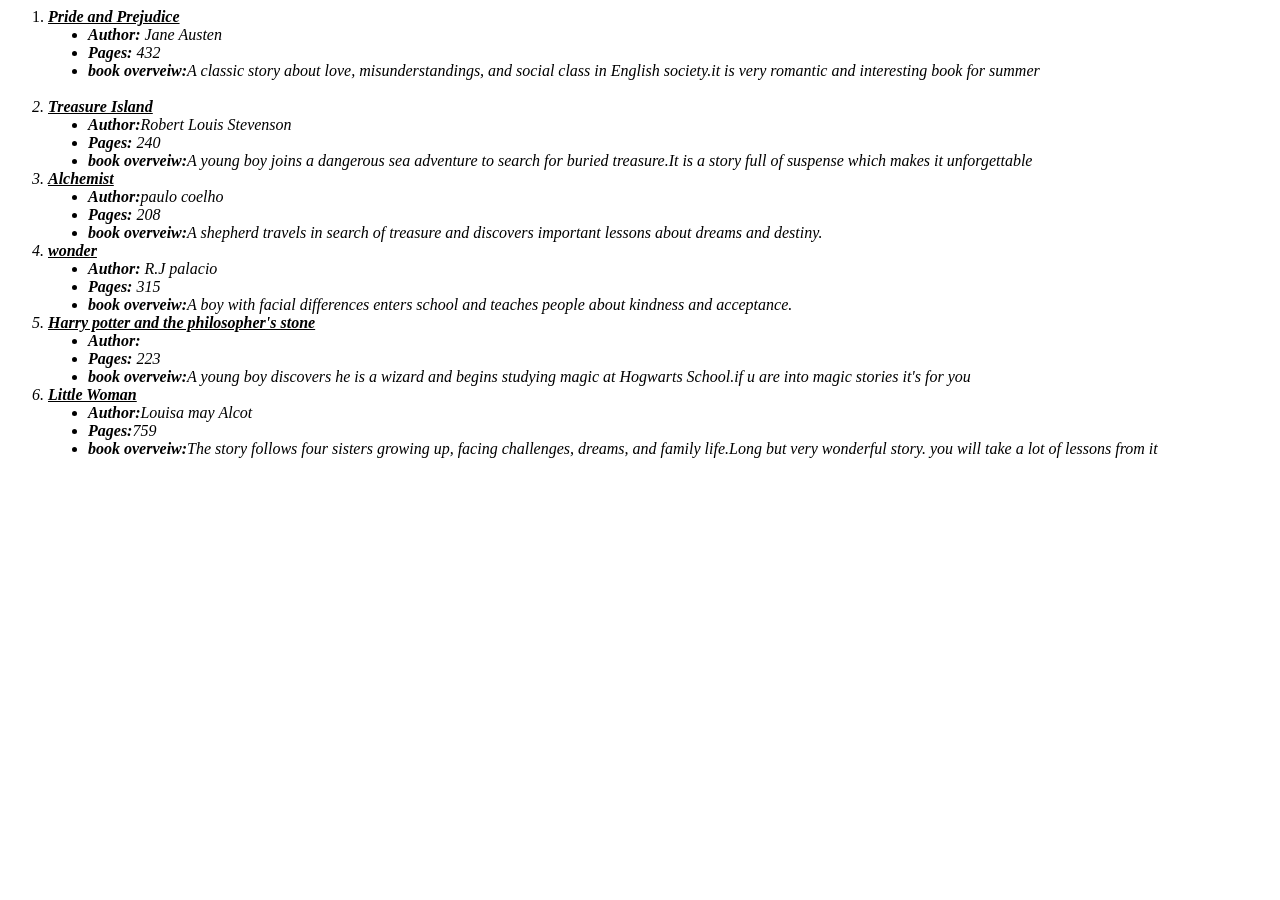
==== Fiction.html @ fae801c6 "Add files via upload" ====
<html>
  <body>
    <ol type=1>
      <li><u><b><i>Pride and Prejudice</li></b></u></li>
<ul type="disc">
<li><b>Author:</b> Jane Austen</li>
<li><b>Pages:</b> 432</li>
<li><b>book overveiw:</b>A classic story about love, misunderstandings, and social class in English society.it is very romantic and interesting book for summer</li>
</ul>
</li><br>
<li><u><b><i>Treasure Island</li></b></u></li>
<ul type="disc">
<li><b>Author:</b>Robert Louis Stevenson</li>
<li><b>Pages:</b> 240</li>
<li><b>book overveiw:</b>A young boy joins a dangerous sea adventure to search for buried treasure.It is a story full of suspense which makes it unforgettable</li>
</ul></li>
<li><u><b><i>Alchemist</li></b></u></li>
<ul type="disc">
<li><b>Author:</b>paulo coelho</li>
<li><b>Pages:</b> 208</li>
<li><b>book overveiw:</b>A shepherd travels in search of treasure and discovers important lessons about dreams and destiny.</li>
</ul></li>
<li><u><b><i>wonder</li></b></u></li>
<ul type="disc">
<li><b>Author:</b> R.J palacio</li>
<li><b>Pages:</b> 315</li>
<li><b>book overveiw:</b>A boy with facial differences enters school and teaches people about kindness and acceptance.</li>
</ul></li>
<li><u><b><i>Harry potter and the philosopher's stone</li></b></u></li>
<ul type="disc">
<li><b>Author:</b></li>
<li><b>Pages:</b> 223</li>
<li><b>book overveiw:</b>A young boy discovers he is a wizard and begins studying magic at Hogwarts School.if u are into magic stories it's for you</li>
</ul></li>
<li><u><b><i>Little Woman</i></b></u></u><ul type="disc">
<li><b>Author:</b>Louisa may Alcot </li>
<li><b>Pages:</b>759</li>
<li><b>book overveiw:</b>The story follows four sisters growing up, facing challenges, dreams, and family life.Long but very wonderful story. you will take a lot of lessons from it </li>
  </body>
</html>
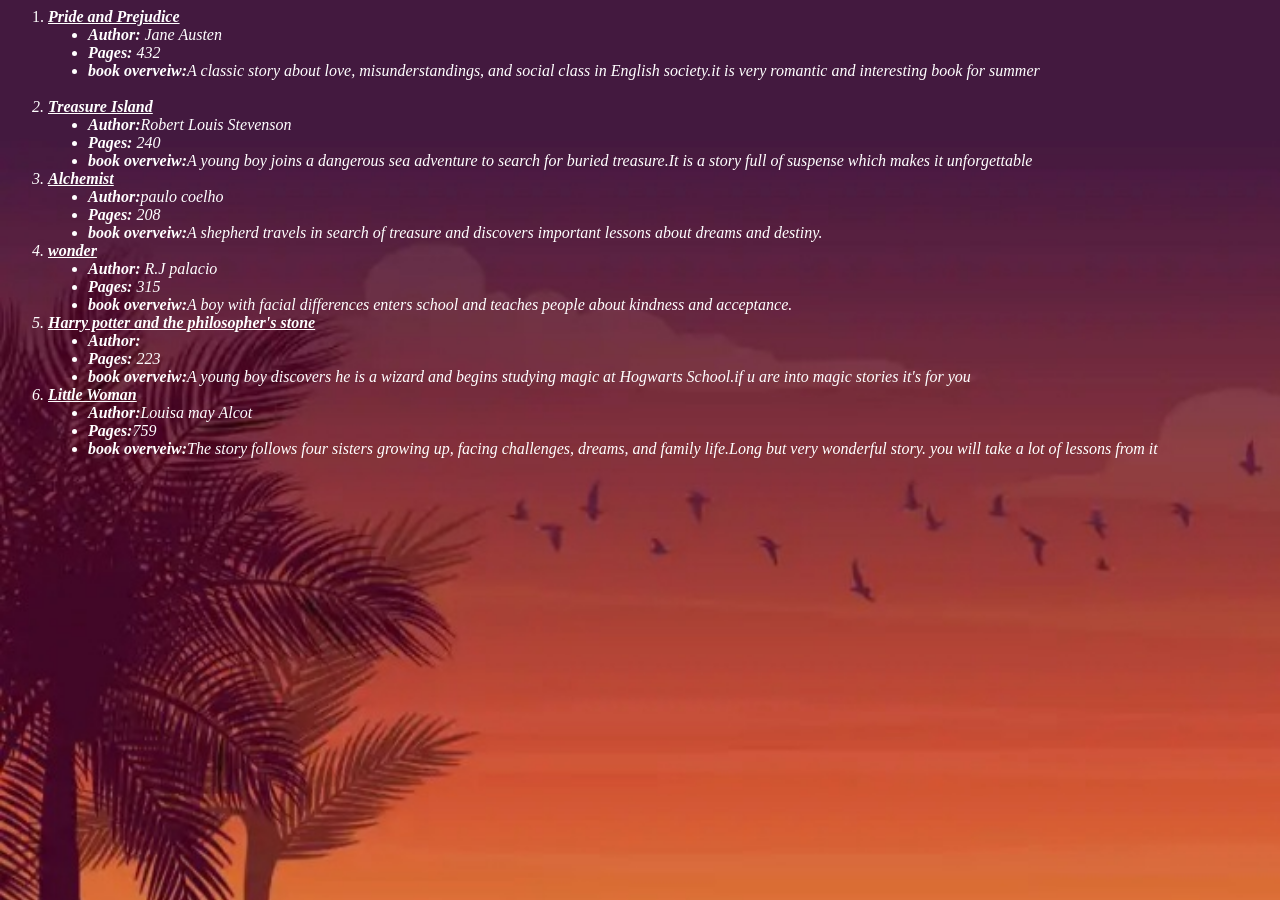
==== commit e190de6e: "Update Fiction.html" ====
--- a/Fiction.html
+++ b/Fiction.html
@@ -1,4 +1,6 @@
-<html>
+<html> 
+  <head><link rel="stylesheet" href="Cssf.css">
+  </head>
   <body>
     <ol type=1>
       <li><u><b><i>Pride and Prejudice</li></b></u></li>
@@ -37,4 +39,4 @@
 <li><b>Pages:</b>759</li>
 <li><b>book overveiw:</b>The story follows four sisters growing up, facing challenges, dreams, and family life.Long but very wonderful story. you will take a lot of lessons from it </li>
   </body>
-</html>+</html>
--- a/Cssf.css
+++ b/Cssf.css
@@ -0,0 +1,9 @@
+body {
+    
+    background-image: url('Fiction2.jpg');
+    background-size: cover;
+    background-repeat: no-repeat;
+    background-attachment: fixed;
+    background-position: center;
+    color: white;
+  }
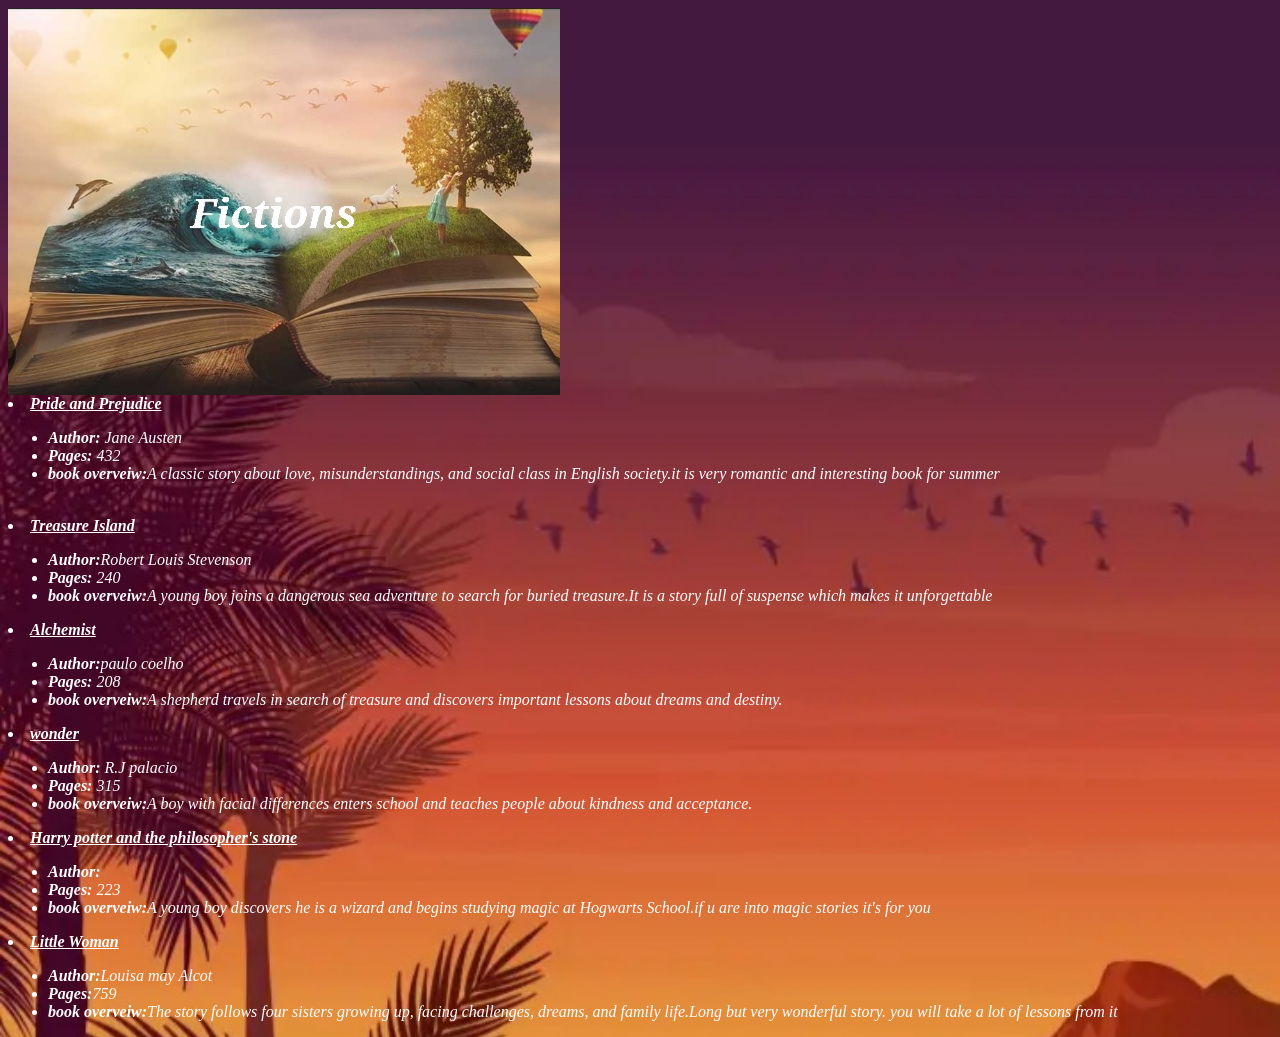
==== commit 5b08bf18: "Update Fiction.html" ====
--- a/Fiction.html
+++ b/Fiction.html
@@ -2,6 +2,7 @@
   <head><link rel="stylesheet" href="Cssf.css">
   </head>
   <body>
+    <img src="Fiction.jpg" alt="my image"
     <ol type=1>
       <li><u><b><i>Pride and Prejudice</li></b></u></li>
 <ul type="disc">
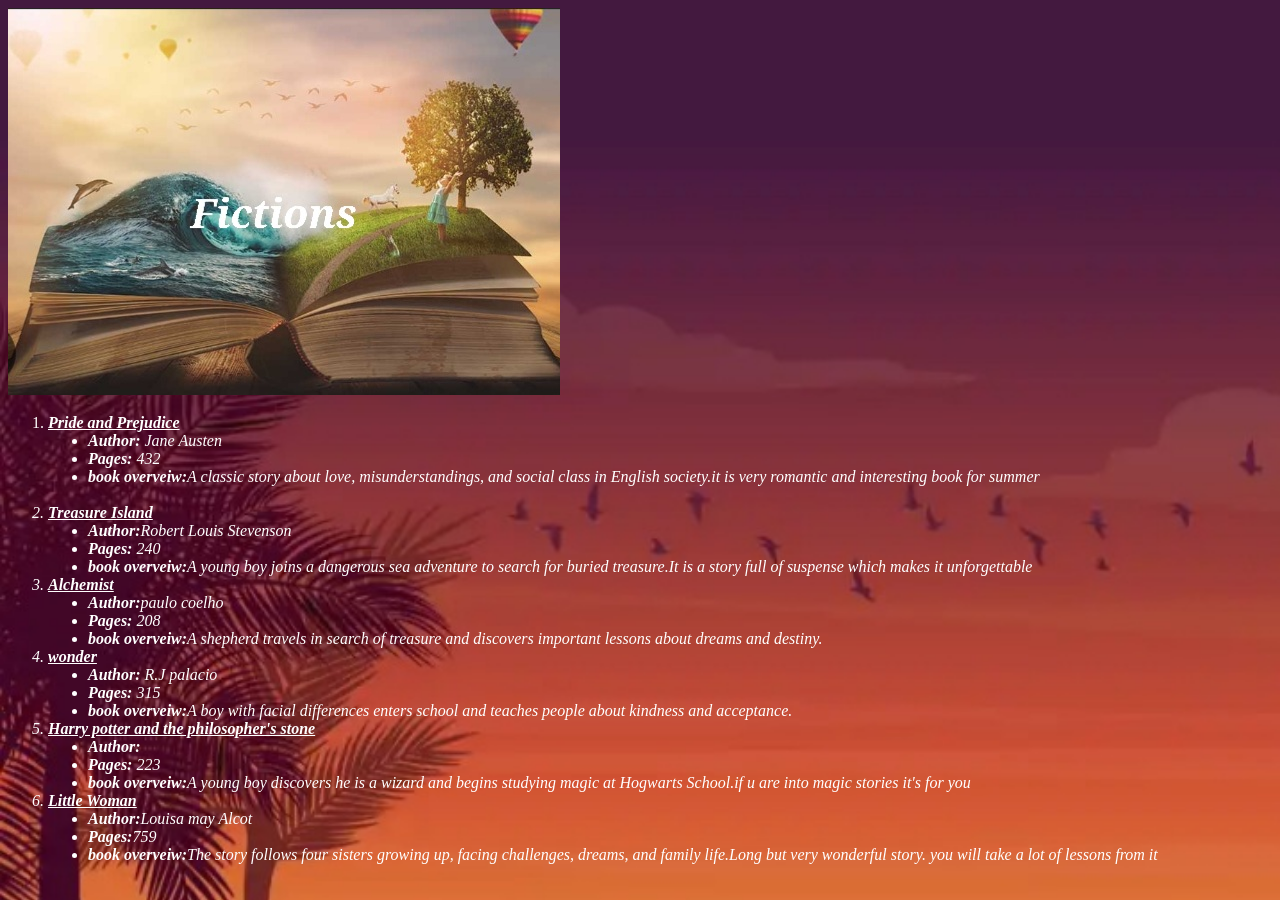
==== commit 7663fa2d: "Update Fiction.html" ====
--- a/Fiction.html
+++ b/Fiction.html
@@ -2,7 +2,8 @@
   <head><link rel="stylesheet" href="Cssf.css">
   </head>
   <body>
-    <img src="Fiction.jpg" alt="my image"
+    <img src="Fiction.jpg" alt="my image">
+    <h3></h3>
     <ol type=1>
       <li><u><b><i>Pride and Prejudice</li></b></u></li>
 <ul type="disc">
@@ -38,6 +39,6 @@
 <li><u><b><i>Little Woman</i></b></u></u><ul type="disc">
 <li><b>Author:</b>Louisa may Alcot </li>
 <li><b>Pages:</b>759</li>
-<li><b>book overveiw:</b>The story follows four sisters growing up, facing challenges, dreams, and family life.Long but very wonderful story. you will take a lot of lessons from it </li>
+<li><b>book overveiw:</b>The story follows four sisters growing up, facing challenges, dreams, and family life.Long but very wonderful story. you will take a lot of lessons from it </li></ul></ol>
   </body>
 </html>
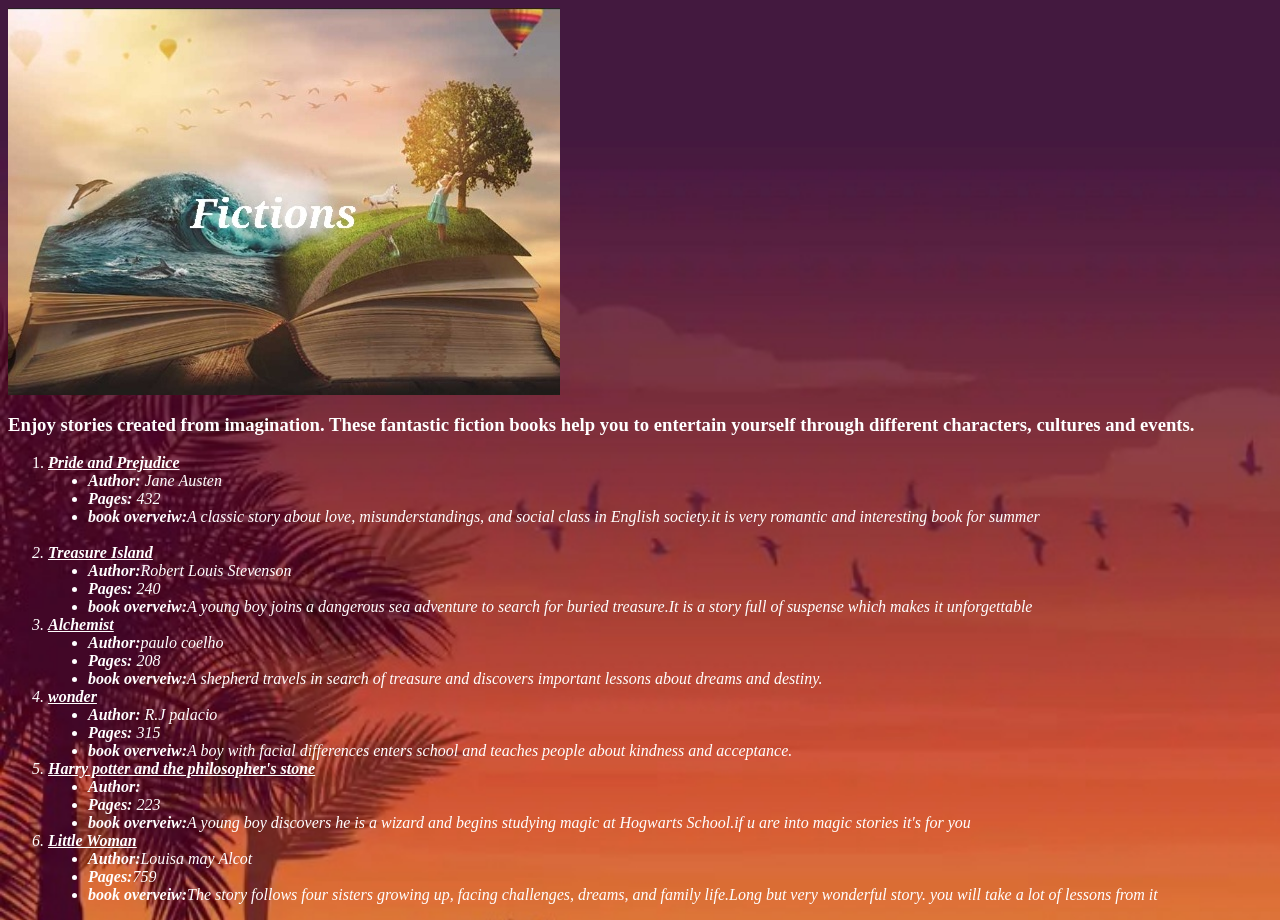
==== commit 6d1cb57b: "Update Fiction.html" ====
--- a/Fiction.html
+++ b/Fiction.html
@@ -3,7 +3,7 @@
   </head>
   <body>
     <img src="Fiction.jpg" alt="my image">
-    <h3></h3>
+    <h3>Enjoy stories created from imagination. These fantastic fiction books help you to entertain yourself through different characters, cultures and events.</h3>
     <ol type=1>
       <li><u><b><i>Pride and Prejudice</li></b></u></li>
 <ul type="disc">
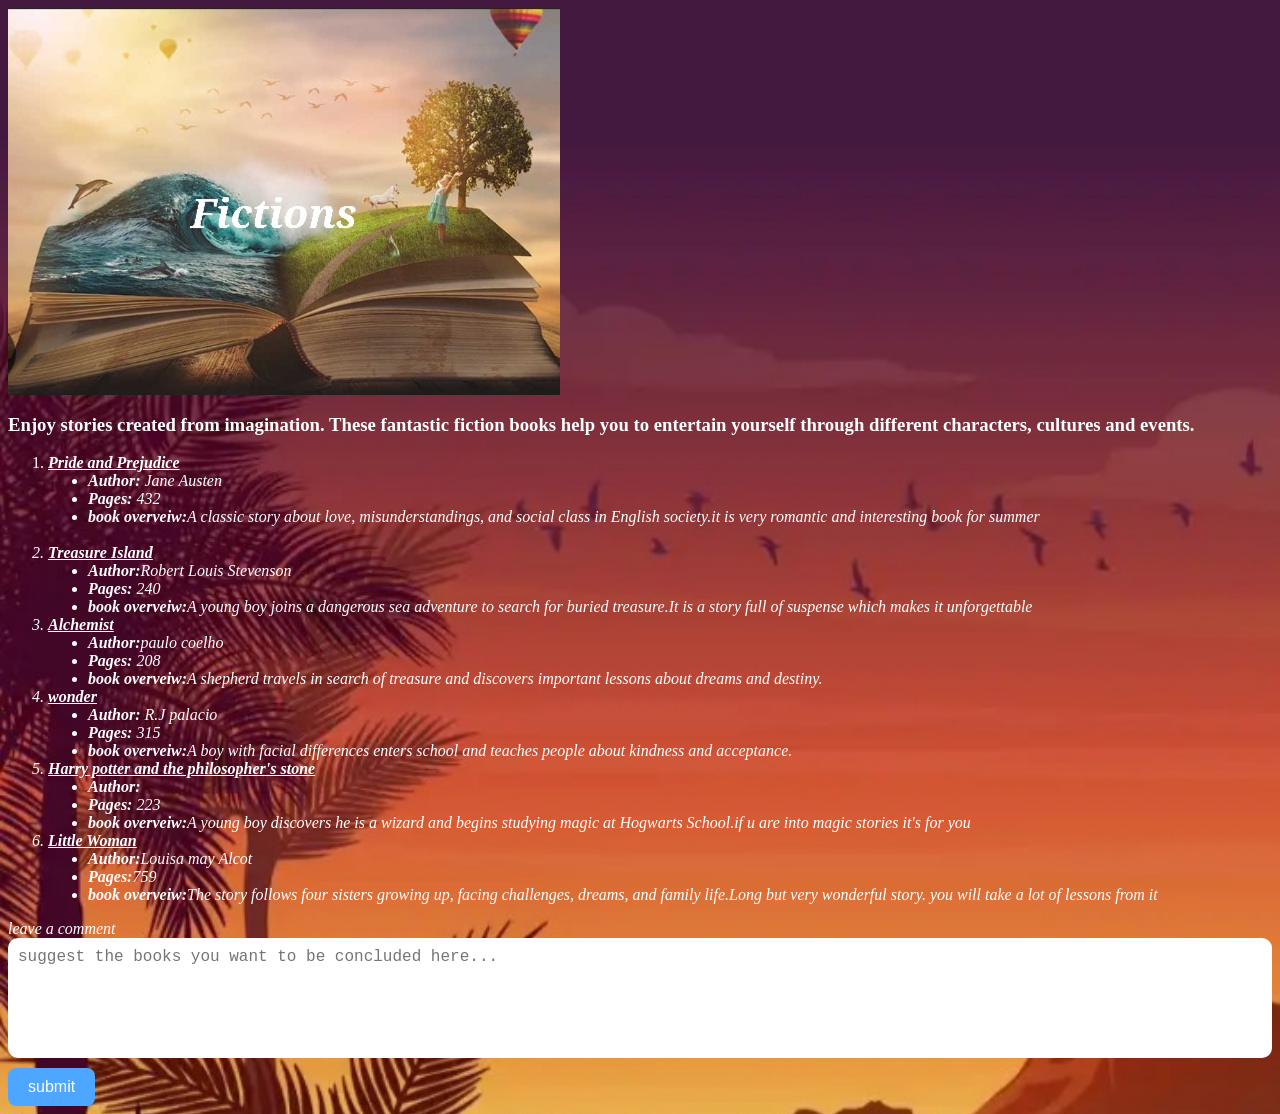
==== commit ba1f848c: "Update Fiction.html" ====
--- a/Fiction.html
+++ b/Fiction.html
@@ -39,6 +39,10 @@
 <li><u><b><i>Little Woman</i></b></u></u><ul type="disc">
 <li><b>Author:</b>Louisa may Alcot </li>
 <li><b>Pages:</b>759</li>
-<li><b>book overveiw:</b>The story follows four sisters growing up, facing challenges, dreams, and family life.Long but very wonderful story. you will take a lot of lessons from it </li></ul></ol>
+<li><b>book overveiw:</b>The story follows four sisters growing up, facing challenges, dreams, and family life.Long but very wonderful story. you will take a lot of lessons from it </li></ul></li></ol>
+  <div class="comment-box">leave a comment</div>
+<textarea placeholder="suggest the books you want to be concluded here..."></textarea>
+<button>submit</button>
+</div>
   </body>
 </html>
--- a/Cssf.css
+++ b/Cssf.css
@@ -6,4 +6,38 @@
     background-attachment: fixed;
     background-position: center;
     color: white;
-  }+  background-image: url('Fiction2.jpg');
+    background-size: cover;
+    background-repeat: no-repeat;
+    background-attachment: fixed;
+    background-position: center;
+    color: white;
+  
+  comment-box{
+            width: 300px;
+  }
+
+        textarea{
+            width: 100%;
+            height: 120px;
+            padding: 10px;
+            border-radius: 10px;
+            border: none;
+            resize: none;
+            font-size: 16px;
+        }
+
+        button{
+            margin-top: 10px;
+            padding: 10px 20px;
+            border: none;
+            border-radius: 8px;
+            background-color: #4da6ff;
+            color: white;
+            cursor: pointer;
+            font-size: 16px;
+        }
+
+        button:hover{
+            opacity: 0.8;
+        }
